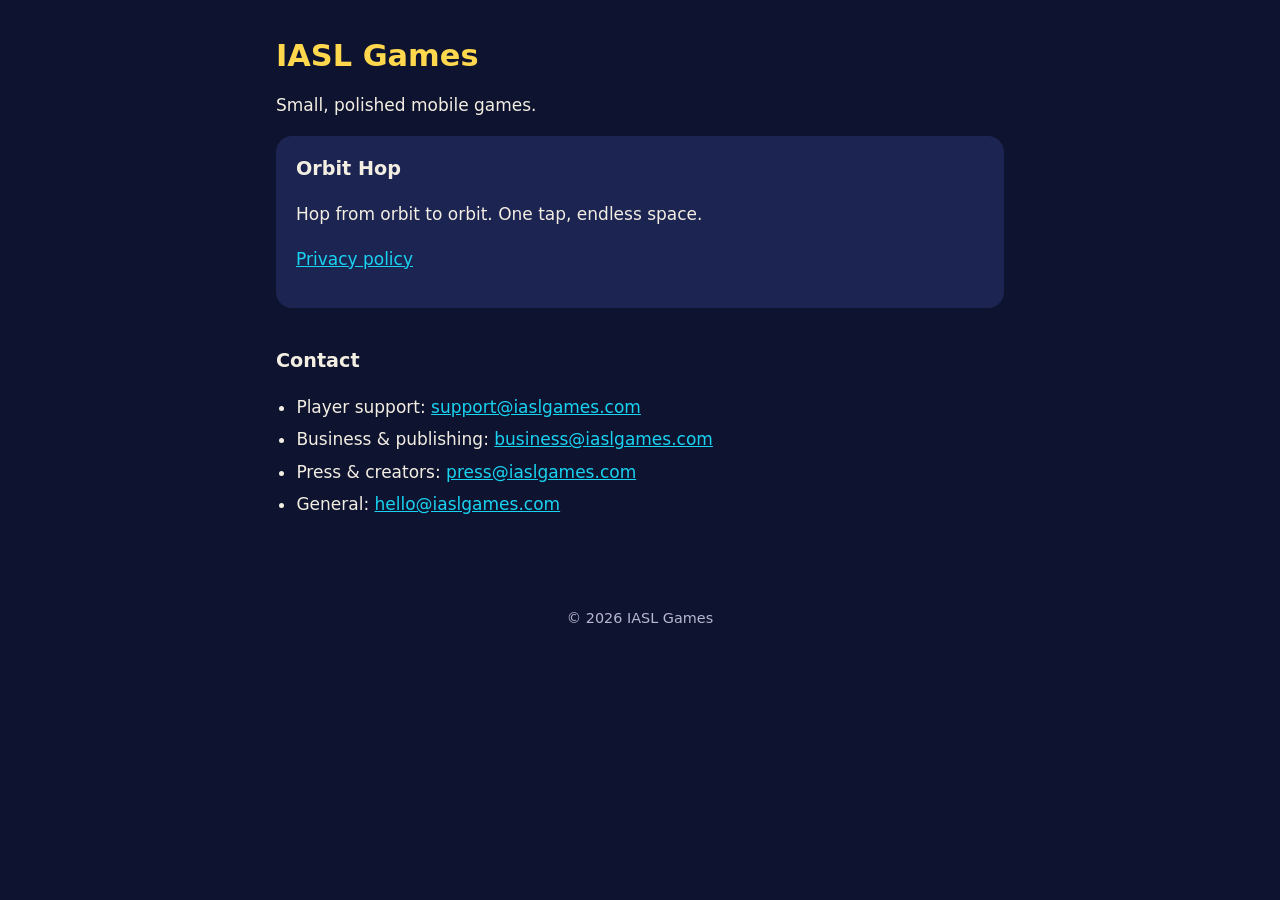
==== index.html @ b252871c "IASL Games site: studio page and Orbit Hop privacy policy Co-Authored-By: Claude Opus 5.5 <noreply@a" ====
<!doctype html>
<html lang="en">
<head>
<meta charset="utf-8">
<meta name="viewport" content="width=device-width, initial-scale=1">
<title>IASL Games</title>
<meta name="description" content="IASL Games – small, polished mobile games.">
<link rel="stylesheet" href="style.css">
</head>
<body>
<main>
<h1>IASL Games</h1>
<p>Small, polished mobile games.</p>

<div class="card">
  <h2>Orbit Hop</h2>
  <p>Hop from orbit to orbit. One tap, endless space.</p>
  <p><a href="orbit-hop/privacy.html">Privacy policy</a></p>
</div>

<h2>Contact</h2>
<ul>
  <li>Player support: <a href="mailto:support@iaslgames.com">support@iaslgames.com</a></li>
  <li>Business &amp; publishing: <a href="mailto:business@iaslgames.com">business@iaslgames.com</a></li>
  <li>Press &amp; creators: <a href="mailto:press@iaslgames.com">press@iaslgames.com</a></li>
  <li>General: <a href="mailto:hello@iaslgames.com">hello@iaslgames.com</a></li>
</ul>
</main>
<footer>© 2026 IASL Games</footer>
</body>
</html>
---- style.css ----
:root {
  --bg: #0E1330; --panel: #1C2452; --text: #F3EEE2; --muted: #B9B6CF;
  --accent: #FFD84D; --link: #19D3F0;
}
* { box-sizing: border-box; }
body {
  margin: 0; background: var(--bg); color: var(--text);
  font: 17px/1.6 system-ui, -apple-system, "Segoe UI", Roboto, sans-serif;
}
main { max-width: 760px; margin: 0 auto; padding: 32px 16px 48px; }
h1 { color: var(--accent); font-size: 1.9rem; line-height: 1.2; margin: 0.2em 0 0.2em; }
h2 { font-size: 1.2rem; margin-top: 2em; }
a { color: var(--link); }
.meta, .crumb, footer { color: var(--muted); font-size: 0.9rem; }
.crumb a { color: var(--muted); }
ul { padding-left: 1.2em; }
li { margin: 0.3em 0; }
.card { background: var(--panel); border-radius: 16px; padding: 18px 20px; margin: 16px 0; }
.card h2 { margin-top: 0; }
footer { text-align: center; padding: 24px 16px 40px; }
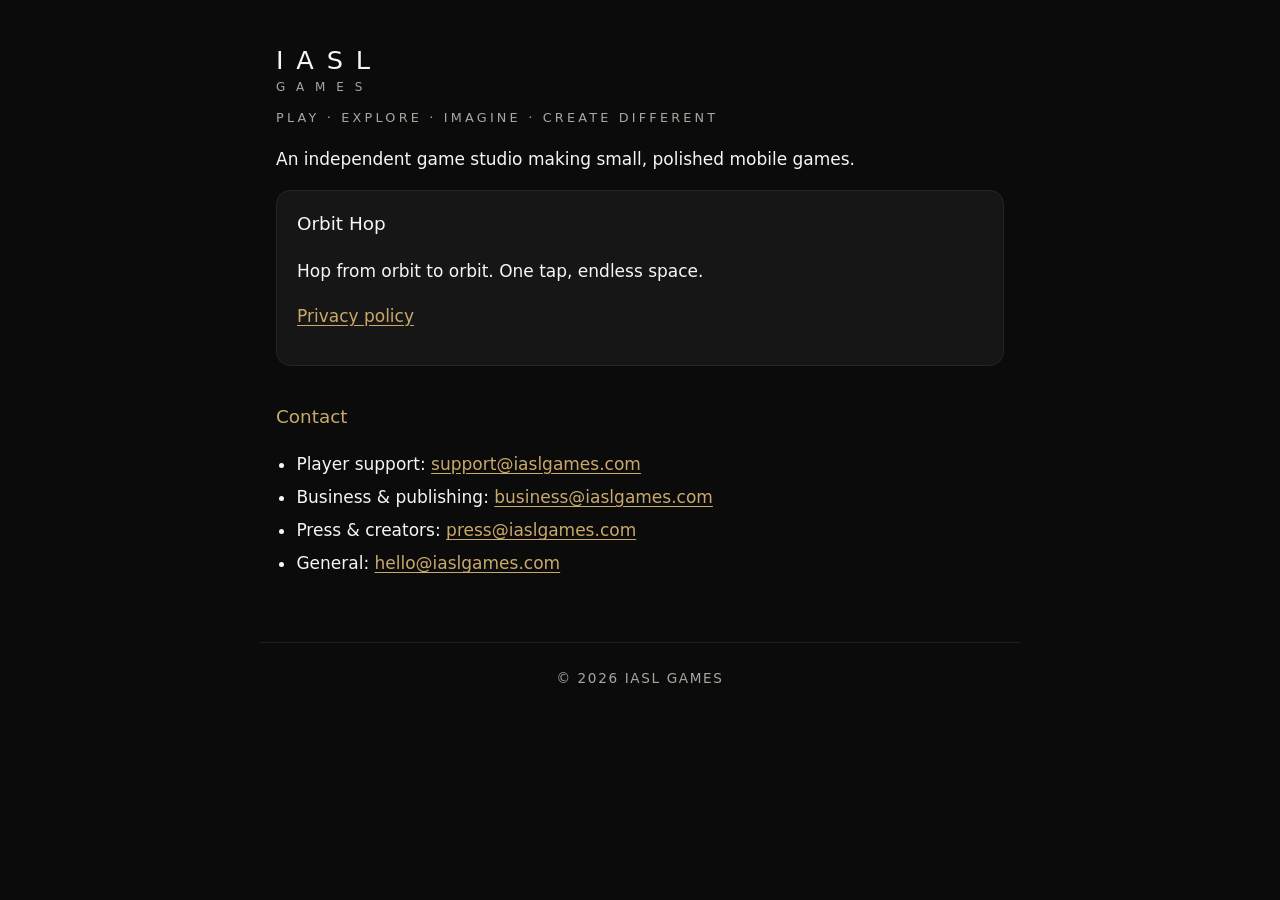
==== commit 8b2c5ada: "Site: apply IASL Games brand palette and wordmark Co-Authored-By: Claude Opus 5.5 <noreply@anthropic" ====
--- a/index.html
+++ b/index.html
@@ -9,8 +9,9 @@
 </head>
 <body>
 <main>
-<h1>IASL Games</h1>
-<p>Small, polished mobile games.</p>
+<h1 class="wordmark">IASL<small>GAMES</small></h1>
+<p class="tagline">Play · Explore · Imagine · Create different</p>
+<p>An independent game studio making small, polished mobile games.</p>
 
 <div class="card">
   <h2>Orbit Hop</h2>
--- a/style.css
+++ b/style.css
@@ -1,20 +1,25 @@
+/* IASL Games brand: Obsidian #0B0B0B · Ivory #F7F6F3 · Sand #C9A96A · Slate #455A6B */
 :root {
-  --bg: #0E1330; --panel: #1C2452; --text: #F3EEE2; --muted: #B9B6CF;
-  --accent: #FFD84D; --link: #19D3F0;
+  --bg: #0B0B0B; --panel: #161616; --text: #F7F6F3; --muted: #A9A6A0;
+  --accent: #C9A96A; --link: #C9A96A; --slate: #455A6B;
 }
 * { box-sizing: border-box; }
 body {
   margin: 0; background: var(--bg); color: var(--text);
-  font: 17px/1.6 system-ui, -apple-system, "Segoe UI", Roboto, sans-serif;
+  font: 17px/1.65 system-ui, -apple-system, "Segoe UI", Roboto, sans-serif;
 }
-main { max-width: 760px; margin: 0 auto; padding: 32px 16px 48px; }
-h1 { color: var(--accent); font-size: 1.9rem; line-height: 1.2; margin: 0.2em 0 0.2em; }
-h2 { font-size: 1.2rem; margin-top: 2em; }
-a { color: var(--link); }
-.meta, .crumb, footer { color: var(--muted); font-size: 0.9rem; }
-.crumb a { color: var(--muted); }
+main { max-width: 760px; margin: 0 auto; padding: 40px 16px 48px; }
+h1 { color: var(--text); font-weight: 500; letter-spacing: 0.04em; font-size: 1.9rem; line-height: 1.2; margin: 0.2em 0; }
+h2 { font-weight: 500; font-size: 1.15rem; margin-top: 2em; color: var(--accent); }
+.card h2 { color: var(--text); }
+a { color: var(--link); text-underline-offset: 3px; }
+.meta, .crumb, footer { color: var(--muted); font-size: 0.85rem; letter-spacing: 0.12em; text-transform: uppercase; }
+.crumb a { color: var(--muted); text-decoration: none; }
 ul { padding-left: 1.2em; }
 li { margin: 0.3em 0; }
-.card { background: var(--panel); border-radius: 16px; padding: 18px 20px; margin: 16px 0; }
+.card { background: var(--panel); border: 1px solid #262626; border-radius: 14px; padding: 18px 20px; margin: 16px 0; }
 .card h2 { margin-top: 0; }
-footer { text-align: center; padding: 24px 16px 40px; }
+.wordmark { letter-spacing: 0.5em; font-weight: 400; font-size: 1.6rem; }
+.wordmark small { display: block; letter-spacing: 0.9em; font-size: 0.75rem; color: var(--muted); margin-top: 4px; }
+.tagline { color: var(--muted); letter-spacing: 0.25em; text-transform: uppercase; font-size: 0.8rem; }
+footer { text-align: center; padding: 24px 16px 40px; border-top: 1px solid #1f1f1f; max-width: 760px; margin: 0 auto; }
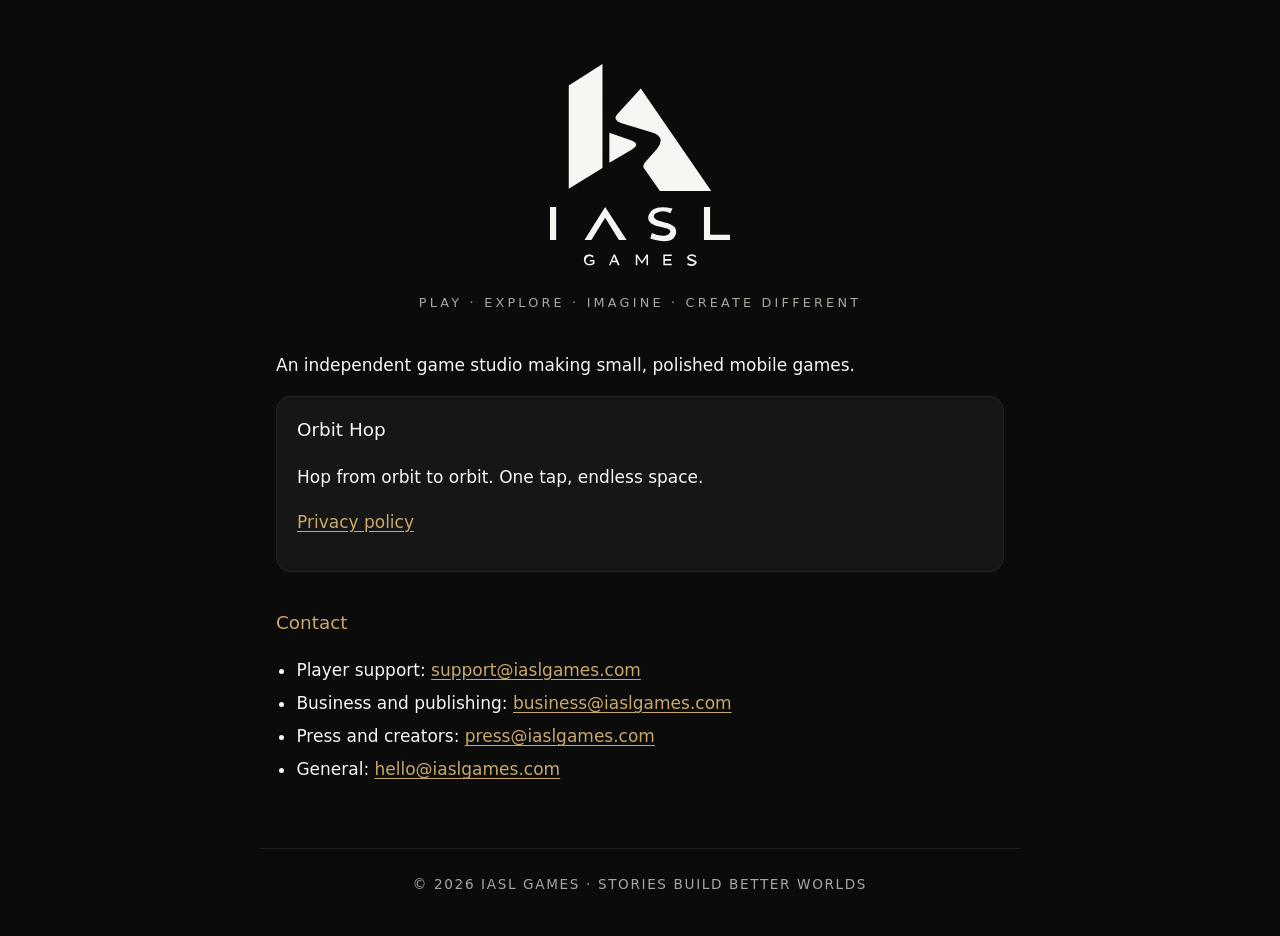
==== commit e7766a2d: "Site: official brand kit v1.0 logos, favicon, manifest, social image, Tajawal Co-Authored-By: Claude" ====
--- a/index.html
+++ b/index.html
@@ -4,13 +4,28 @@
 <meta charset="utf-8">
 <meta name="viewport" content="width=device-width, initial-scale=1">
 <title>IASL Games</title>
-<meta name="description" content="IASL Games – small, polished mobile games.">
+<meta name="description" content="IASL Games – an independent game studio making small, polished mobile games.">
+<link rel="icon" href="favicon.svg" type="image/svg+xml">
+<link rel="icon" href="favicon.ico" sizes="any">
+<link rel="apple-touch-icon" href="icon-180.png">
+<link rel="manifest" href="site.webmanifest">
+<meta name="theme-color" content="#0B0B0B">
+<meta property="og:title" content="IASL Games">
+<meta property="og:description" content="Play · Explore · Imagine · Create different">
+<meta property="og:type" content="website">
+<meta property="og:url" content="https://islamsewilam.github.io/iasl-games/">
+<meta property="og:image" content="https://islamsewilam.github.io/iasl-games/social-share.png">
+<meta name="twitter:card" content="summary_large_image">
+<link rel="stylesheet" href="brand/brand.css">
 <link rel="stylesheet" href="style.css">
 </head>
 <body>
 <main>
-<h1 class="wordmark">IASL<small>GAMES</small></h1>
-<p class="tagline">Play · Explore · Imagine · Create different</p>
+<header class="hero">
+  <img src="brand/stacked-ivory.svg" alt="IASL Games" width="180">
+  <p class="tagline">Play · Explore · Imagine · Create different</p>
+</header>
+
 <p>An independent game studio making small, polished mobile games.</p>
 
 <div class="card">
@@ -22,11 +37,11 @@
 <h2>Contact</h2>
 <ul>
   <li>Player support: <a href="mailto:support@iaslgames.com">support@iaslgames.com</a></li>
-  <li>Business &amp; publishing: <a href="mailto:business@iaslgames.com">business@iaslgames.com</a></li>
-  <li>Press &amp; creators: <a href="mailto:press@iaslgames.com">press@iaslgames.com</a></li>
+  <li>Business and publishing: <a href="mailto:business@iaslgames.com">business@iaslgames.com</a></li>
+  <li>Press and creators: <a href="mailto:press@iaslgames.com">press@iaslgames.com</a></li>
   <li>General: <a href="mailto:hello@iaslgames.com">hello@iaslgames.com</a></li>
 </ul>
 </main>
-<footer>© 2026 IASL Games</footer>
+<footer>© 2026 IASL Games · Stories build better worlds</footer>
 </body>
 </html>
--- a/brand/brand.css
+++ b/brand/brand.css
@@ -0,0 +1,9 @@
+:root {
+  --iasl-obsidian: #0B0B0B;
+  --iasl-ivory: #F7F6F3;
+  --iasl-sand: #C9A96A;
+  --iasl-slate: #455A6B;
+  --iasl-body: Arial, Helvetica, sans-serif;
+}
+@font-face {font-family: Tajawal; src: url('Tajawal-Black.ttf') format('truetype'); font-weight:900;}
+.iasl-studio-wording {font-family:Tajawal,Arial,sans-serif;font-weight:900;}
--- a/style.css
+++ b/style.css
@@ -23,3 +23,7 @@
 .wordmark small { display: block; letter-spacing: 0.9em; font-size: 0.75rem; color: var(--muted); margin-top: 4px; }
 .tagline { color: var(--muted); letter-spacing: 0.25em; text-transform: uppercase; font-size: 0.8rem; }
 footer { text-align: center; padding: 24px 16px 40px; border-top: 1px solid #1f1f1f; max-width: 760px; margin: 0 auto; }
+.hero { text-align: center; padding: 24px 0 8px; }
+.hero img { max-width: 46%; height: auto; }
+.hero .tagline { margin-top: 18px; }
+.logo-sm { height: 28px; width: auto; vertical-align: middle; }
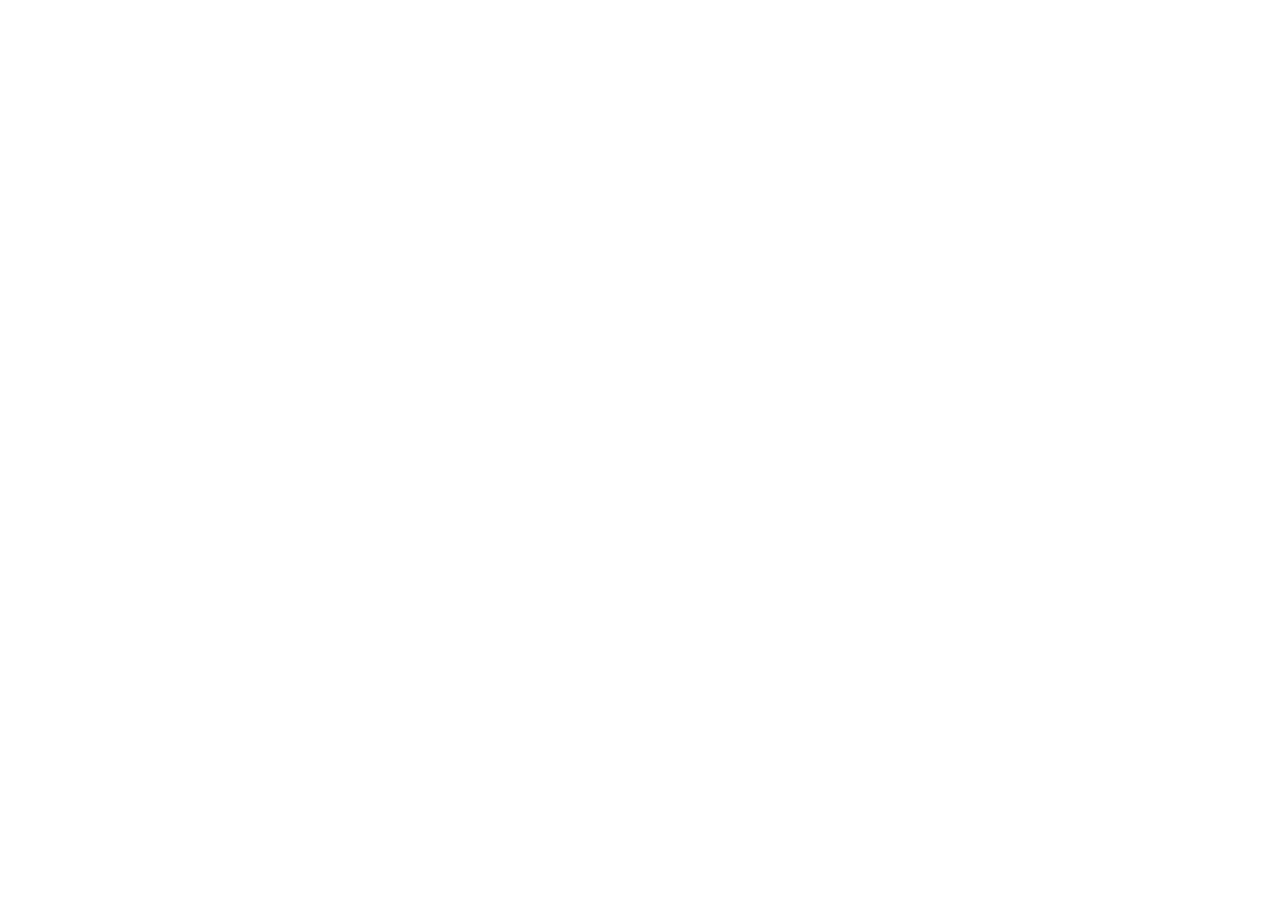
==== commit 1dee51d9: "Redirect to iasl.games; privacy policy moved to iasl.games/privacy/orbit-hop/ Co-Authored-By: Claude" ====
--- a/index.html
+++ b/index.html
@@ -3,45 +3,13 @@
 <head>
 <meta charset="utf-8">
 <meta name="viewport" content="width=device-width, initial-scale=1">
-<title>IASL Games</title>
-<meta name="description" content="IASL Games – an independent game studio making small, polished mobile games.">
-<link rel="icon" href="favicon.svg" type="image/svg+xml">
-<link rel="icon" href="favicon.ico" sizes="any">
-<link rel="apple-touch-icon" href="icon-180.png">
-<link rel="manifest" href="site.webmanifest">
-<meta name="theme-color" content="#0B0B0B">
-<meta property="og:title" content="IASL Games">
-<meta property="og:description" content="Play · Explore · Imagine · Create different">
-<meta property="og:type" content="website">
-<meta property="og:url" content="https://islamsewilam.github.io/iasl-games/">
-<meta property="og:image" content="https://islamsewilam.github.io/iasl-games/social-share.png">
-<meta name="twitter:card" content="summary_large_image">
-<link rel="stylesheet" href="brand/brand.css">
-<link rel="stylesheet" href="style.css">
+<title>Moved to iasl.games</title>
+<meta name="robots" content="noindex">
+<link rel="canonical" href="https://iasl.games/">
+<meta http-equiv="refresh" content="0; url=https://iasl.games/">
+<script>location.replace("https://iasl.games/");</script>
 </head>
-<body>
-<main>
-<header class="hero">
-  <img src="brand/stacked-ivory.svg" alt="IASL Games" width="180">
-  <p class="tagline">Play · Explore · Imagine · Create different</p>
-</header>
-
-<p>An independent game studio making small, polished mobile games.</p>
-
-<div class="card">
-  <h2>Orbit Hop</h2>
-  <p>Hop from orbit to orbit. One tap, endless space.</p>
-  <p><a href="orbit-hop/privacy.html">Privacy policy</a></p>
-</div>
-
-<h2>Contact</h2>
-<ul>
-  <li>Player support: <a href="mailto:support@iaslgames.com">support@iaslgames.com</a></li>
-  <li>Business and publishing: <a href="mailto:business@iaslgames.com">business@iaslgames.com</a></li>
-  <li>Press and creators: <a href="mailto:press@iaslgames.com">press@iaslgames.com</a></li>
-  <li>General: <a href="mailto:hello@iaslgames.com">hello@iaslgames.com</a></li>
-</ul>
-</main>
-<footer>© 2026 IASL Games · Stories build better worlds</footer>
+<body style="background:#0B0B0B;color:#F7F6F3;font:17px Arial,sans-serif;padding:40px 16px;text-align:center">
+<p>This page has moved to <a style="color:#C9A96A" href="https://iasl.games/">https://iasl.games/</a></p>
 </body>
 </html>
